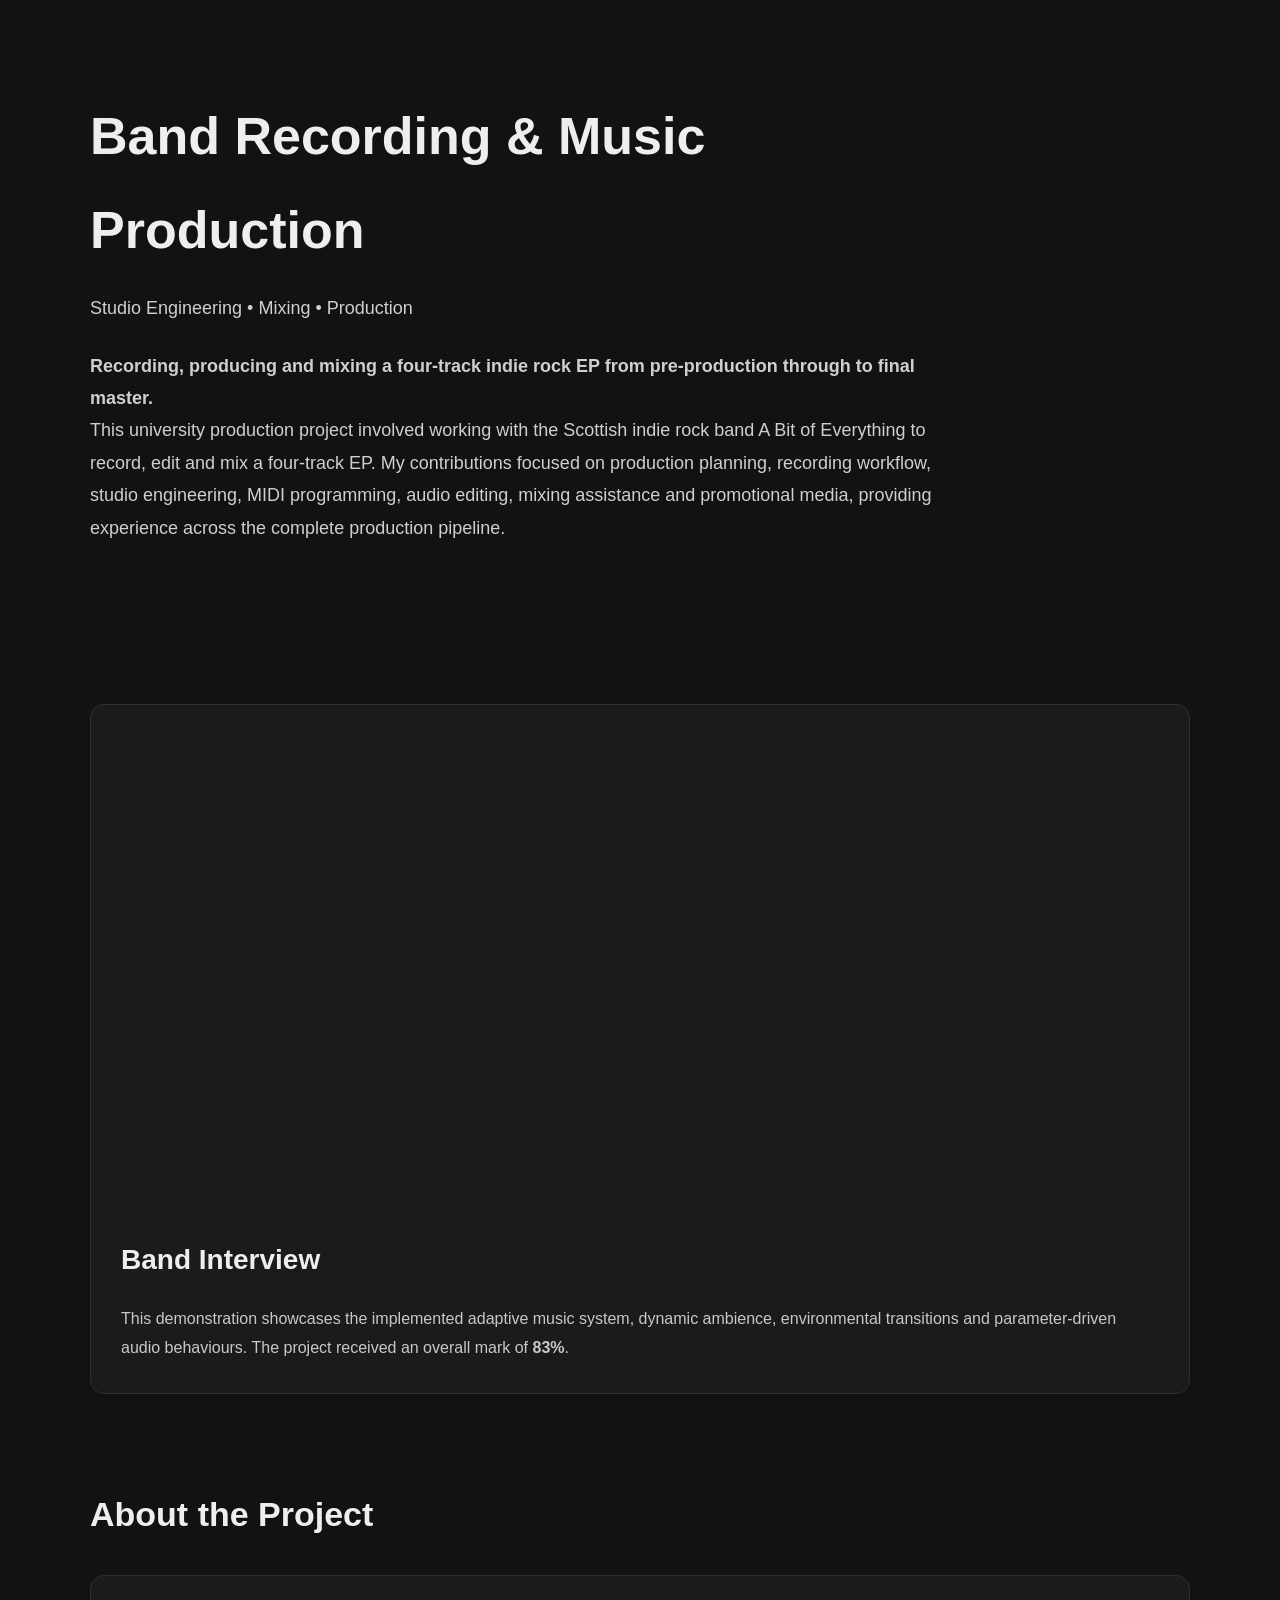
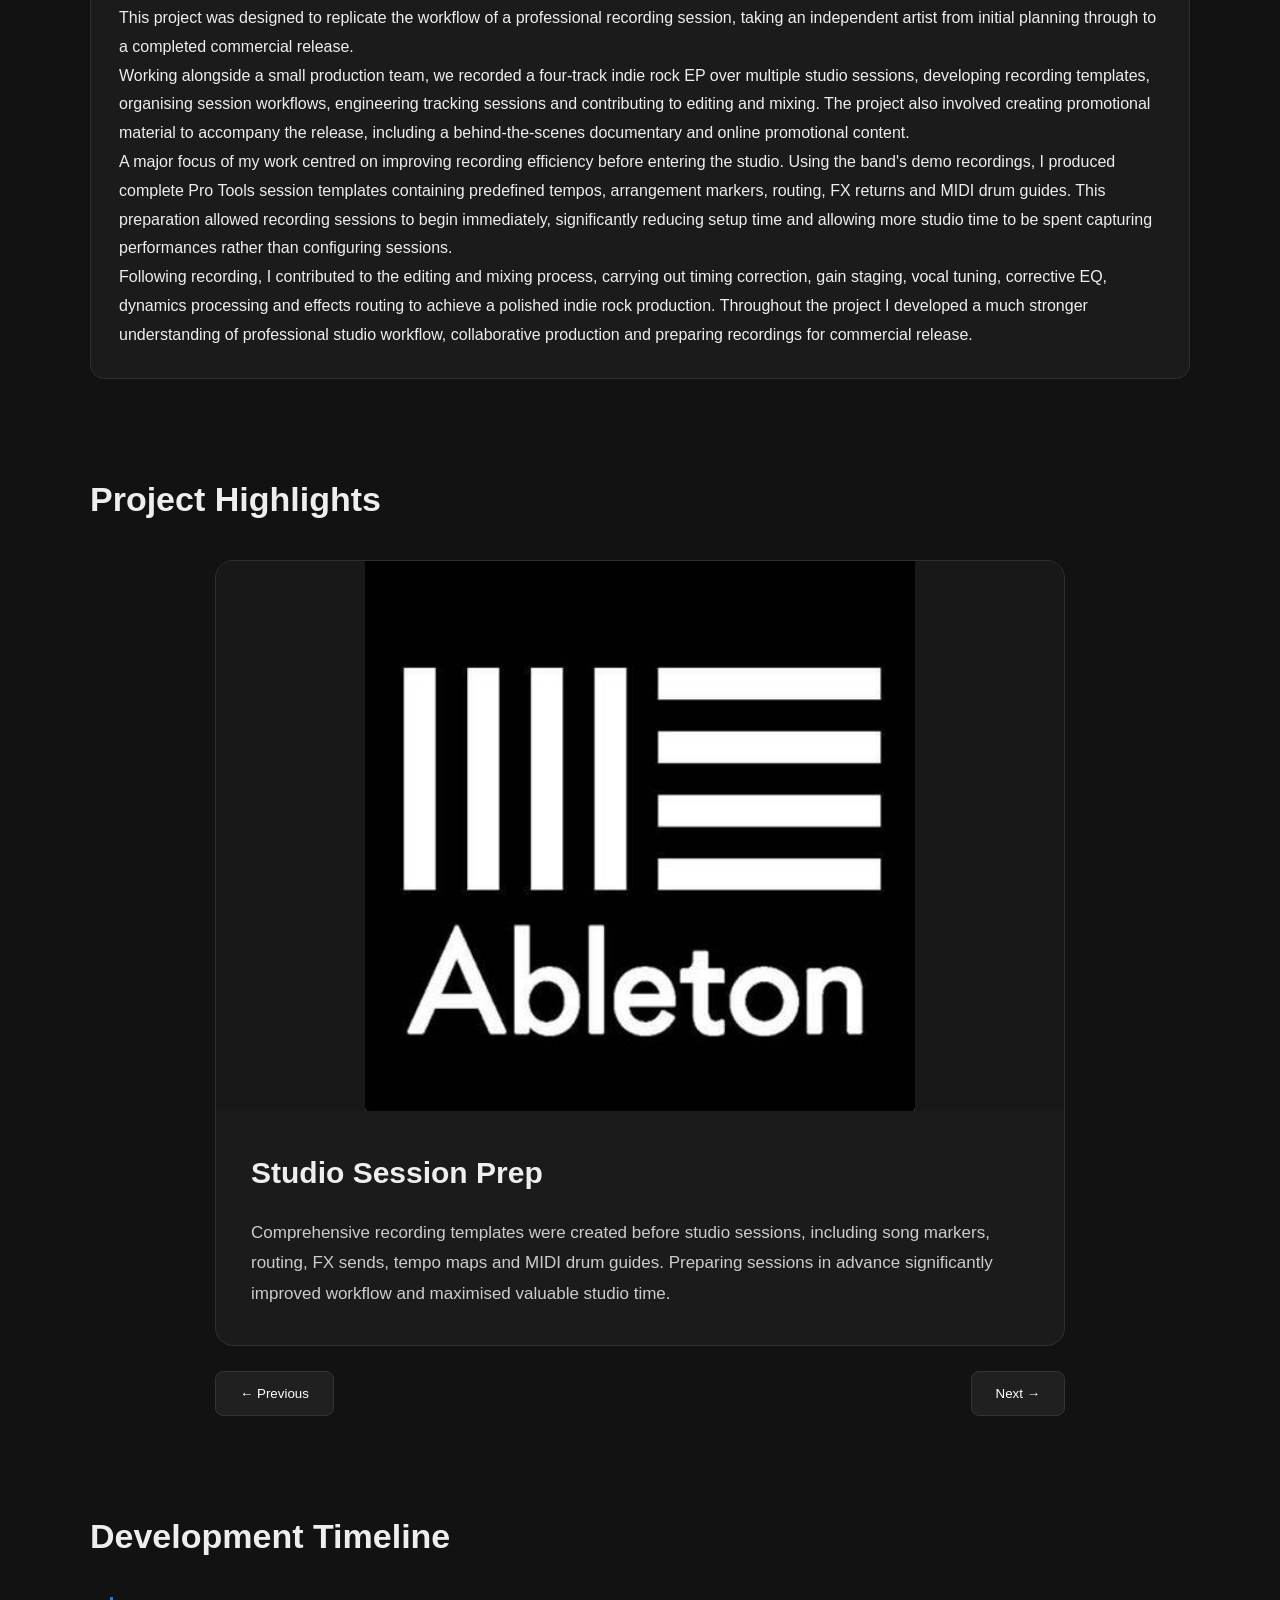
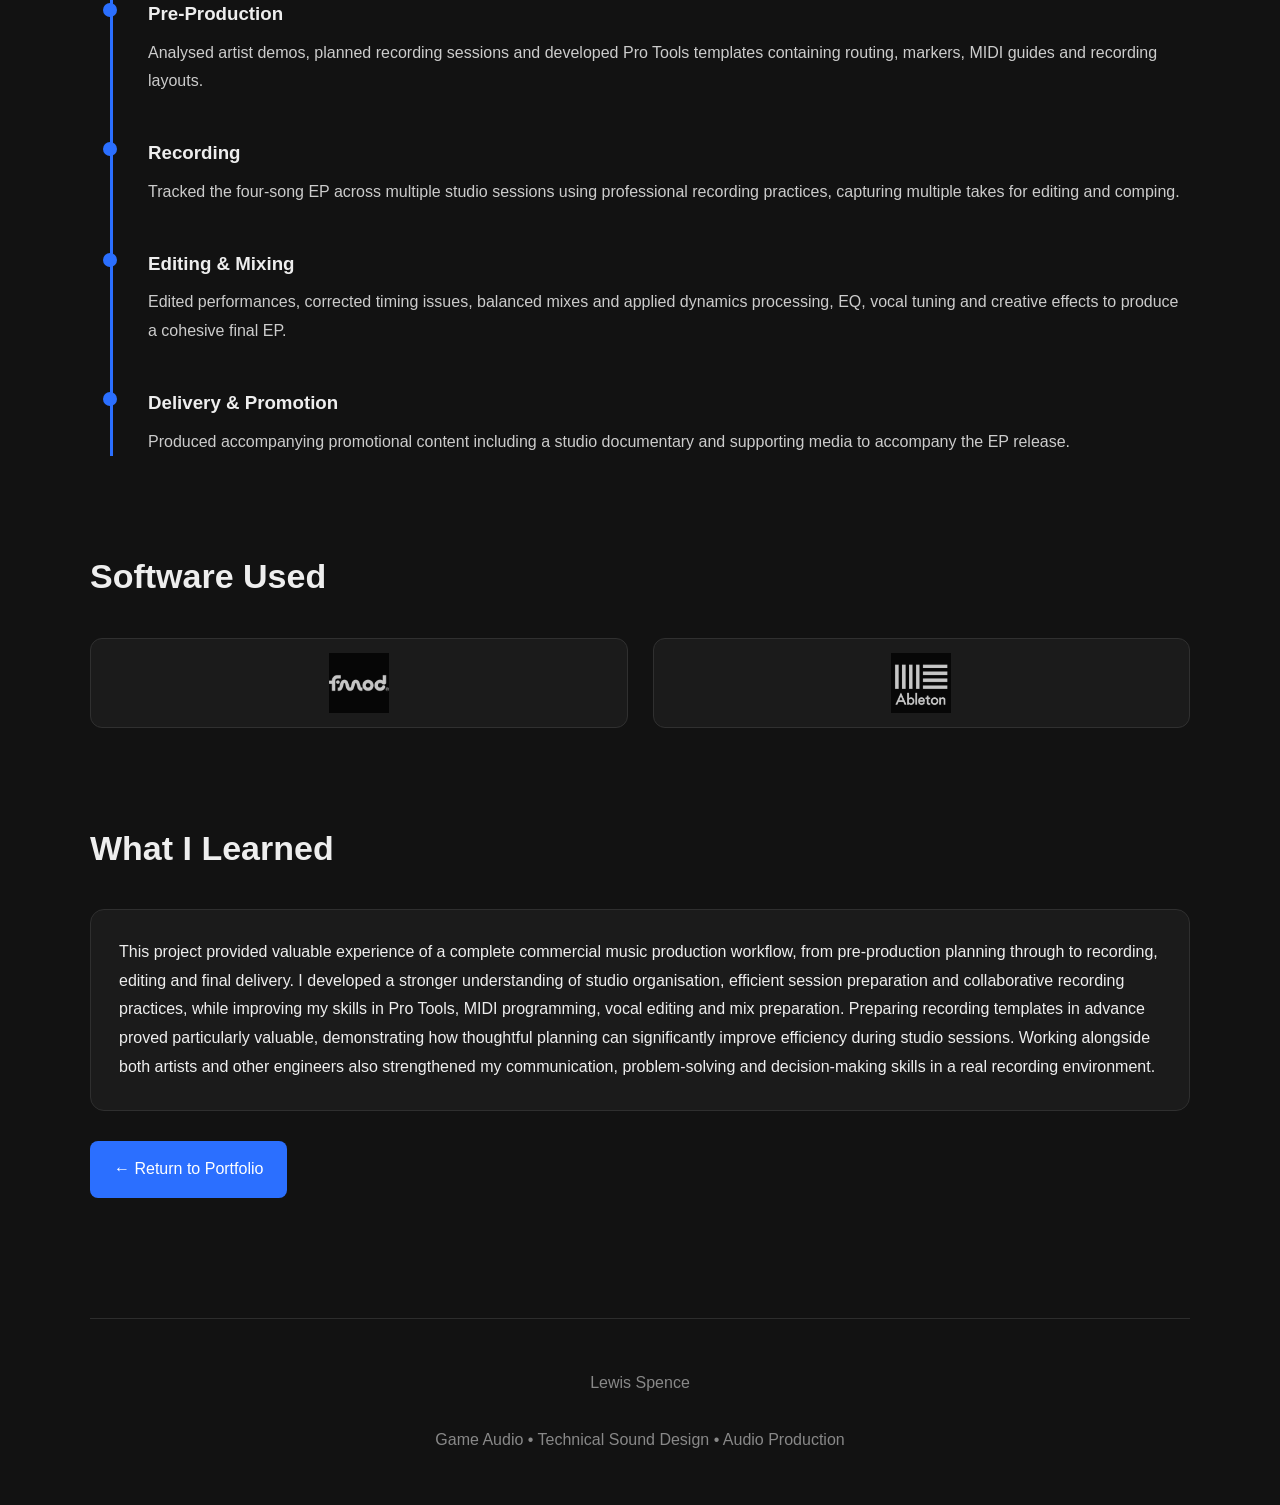
==== band-project.html @ f42ec7d1 "Update and rename film-project.html to band-project.html" ====
<!DOCTYPE html>
<html lang="en">

<head>

<meta charset="UTF-8">

<meta name="viewport" content="width=device-width, initial-scale=1.0">

<title>Band Production | Lewis Spence</title>

<link rel="stylesheet" href="style.css">

</head>

<body>

<div class="container">

<header>

<div class="hero">

<h1>Band Recording & Music Production</h1>

<p class="subtitle">

Studio Engineering • Mixing • Production

</p>

<p>

<strong>Recording, producing and mixing a four-track indie rock EP from pre-production through to final master.</strong>

</p>

<p>
    
This university production project involved working with the Scottish indie rock band A Bit of Everything to record, edit and mix a four-track EP. My contributions focused on production planning, recording workflow, studio engineering, MIDI programming, audio editing, mixing assistance and promotional media, providing experience across the complete production pipeline.

</p>

</div>

</header>


<section>

<div class="video">

<iframe
    width="100%"
    height="500"
    src="https://www.youtube.com/embed/gFK0D_Rjygc"
    title="Interactive Game Audio Demonstration"
    frameborder="0"
    allow="accelerometer; autoplay; clipboard-write; encrypted-media; gyroscope; picture-in-picture; web-share"
    allowfullscreen>
</iframe>

<h3>Band Interview</h3>

<p>

This demonstration showcases the implemented adaptive music system, dynamic ambience, environmental transitions and parameter-driven audio behaviours. The project received an overall mark of <strong>83%</strong>.

</p>

</div>

</section>


<section>

<h2>About the Project</h2>

<div class="card">

<p>This project was designed to replicate the workflow of a professional recording session, taking an independent artist from initial planning through to a completed commercial release.
</p>

<p>Working alongside a small production team, we recorded a four-track indie rock EP over multiple studio sessions, developing recording templates, organising session workflows, engineering tracking sessions and contributing to editing and mixing. The project also involved creating promotional material to accompany the release, including a behind-the-scenes documentary and online promotional content.
</p>

<p>A major focus of my work centred on improving recording efficiency before entering the studio. Using the band's demo recordings, I produced complete Pro Tools session templates containing predefined tempos, arrangement markers, routing, FX returns and MIDI drum guides. This preparation allowed recording sessions to begin immediately, significantly reducing setup time and allowing more studio time to be spent capturing performances rather than configuring sessions.
</p>

<p>Following recording, I contributed to the editing and mixing process, carrying out timing correction, gain staging, vocal tuning, corrective EQ, dynamics processing and effects routing to achieve a polished indie rock production. Throughout the project I developed a much stronger understanding of professional studio workflow, collaborative production and preparing recordings for commercial release.
</p>

</div>

</section>


<section>

<h2>Project Highlights</h2>

<div class="feature-showcase">

<div class="feature">

<div class="feature-image-wrapper">

<img id="feature-image" src="" alt="">

</div>

<div class="feature-content">

<h3 id="feature-title"></h3>

<p id="feature-description"></p>

<div id="carousel-dots"></div>

</div>

</div>

<div class="feature-buttons">

<button id="previous-button" class="carousel-button">

← Previous

</button>

<button id="next-button" class="carousel-button">

Next →

</button>

</div>

</div>

</section>


<section>

<h2>Development Timeline</h2>

<div class="timeline">

<div class="timeline-item">

<h3>Pre-Production</h3>

<p>

Analysed artist demos, planned recording sessions and developed Pro Tools templates containing routing, markers, MIDI guides and recording layouts.

</p>

</div>

<div class="timeline-item">

<h3>Recording</h3>

<p>

Tracked the four-song EP across multiple studio sessions using professional recording practices, capturing multiple takes for editing and comping.

</p>

</div>

<div class="timeline-item">

<h3>Editing & Mixing</h3>

<p>

Edited performances, corrected timing issues, balanced mixes and applied dynamics processing, EQ, vocal tuning and creative effects to produce a cohesive final EP.

</p>

</div>

<div class="timeline-item">

<h3>Delivery & Promotion</h3>

<p>

Produced accompanying promotional content including a studio documentary and supporting media to accompany the EP release.

</p>

</div>

</div>

</section>


<section>

<h2>Software Used</h2>

<div class="skills">

<div class="skill"><img src="images/fmod.png" alt="FMOD"></div>

<div class="skill"><img src="images/ableton.jpg" alt="Ableton"></div>

</div>

</section>


<section>

<h2>What I Learned</h2>

<div class="card">

<p>

This project provided valuable experience of a complete commercial music production workflow, from pre-production planning through to recording, editing and final delivery. I developed a stronger understanding of studio organisation, efficient session preparation and collaborative recording practices, while improving my skills in Pro Tools, MIDI programming, vocal editing and mix preparation. Preparing recording templates in advance proved particularly valuable, demonstrating how thoughtful planning can significantly improve efficiency during studio sessions. Working alongside both artists and other engineers also strengthened my communication, problem-solving and decision-making skills in a real recording environment.

</p>

</div>

<a class="button" href="index.html">

← Return to Portfolio

</a>

</section>


<footer>

Lewis Spence

<br><br>

Game Audio • Technical Sound Design • Audio Production

</footer>

</div>


<script>

const slides = [

{

title:"Studio Session Prep",

image:"images/ableton.jpg",

description:"Comprehensive recording templates were created before studio sessions, including song markers, routing, FX sends, tempo maps and MIDI drum guides. Preparing sessions in advance significantly improved workflow and maximised valuable studio time."

},

{

title:"MIDI Production & Editing",

image:"images/reaper.jpg",

description:"Custom MIDI drum arrangements were recreated from demo recordings to provide performers with accurate timing references during tracking. Additional MIDI programming was used to design a bespoke synthesiser part that became part of the final release."

},

{

title:"Mixing Workflow",

image:"images/max4live.jpg",

description:"Mixing focused on creating a cohesive indie rock sound through corrective EQ, compression, saturation, vocal processing, stereo placement and effects automation. Careful gain staging and phase checking established a solid foundation before creative processing."

},

{

title:"FMOD Implementation",

image:"images/fmod.png",

description:"The entire audio system was implemented in FMOD Studio using event hierarchies, parameters and non-linear playback techniques."

}

];

</script>

<script src="script.js"></script>

</body>

</html>
---- style.css ----
/* ==========================================================
   LEWIS SPENCE PORTFOLIO
   Global Stylesheet
========================================================== */

*{
    margin:0;
    padding:0;
    box-sizing:border-box;
}

html{
    scroll-behavior:smooth;
}

body{

    background:#121212;

    color:#eeeeee;

    font-family:
    "Segoe UI",
    Arial,
    Helvetica,
    sans-serif;

    line-height:1.8;

}

.container{

    width:min(1100px,92%);
    margin:auto;

}

/* ==========================================================
   HERO
========================================================== */

header{

    padding:90px 0 70px;

}

.hero{

    max-width:850px;

}

.hero h1{

    font-size:52px;

    margin-bottom:15px;

}

.subtitle{

    font-size:22px;

    color:#8ea8ff;

    margin-bottom:25px;

}

.hero p{

    color:#cfcfcf;

    font-size:18px;

}

/* ==========================================================
   HEADINGS
========================================================== */

section{

    margin:90px 0;

}

section h2{

    font-size:34px;

    margin-bottom:30px;

}

/* ==========================================================
   BUTTONS
========================================================== */

.button{

    display:inline-block;

    margin-top:30px;

    padding:14px 24px;

    background:#2b6fff;

    color:white;

    text-decoration:none;

    border-radius:8px;

    transition:.25s;

}

.button:hover{

    background:#4c84ff;

    transform:translateY(-2px);

}

/* ==========================================================
   CARDS
========================================================== */

.card{

    background:#1b1b1b;

    border:1px solid #2f2f2f;

    border-radius:14px;

    padding:28px;

}

.grid{

    display:grid;

    grid-template-columns:
    repeat(auto-fit,minmax(270px,1fr));

    gap:25px;

}

/* ===========================================
FEATURE SHOWCASE
=========================================== */

.feature-showcase{

max-width:850px;

margin:auto;

}

.feature{

background:#1b1b1b;

border:1px solid #2f2f2f;

border-radius:18px;

overflow:hidden;

}

.feature-image-wrapper{

background:#181818;

}

.feature img{

width:100%;

height:550px;

object-fit:contain;
   
background:#181818;
   
display:block;

cursor:pointer;

transition:opacity .25s ease;

}

.feature-content{

padding:35px;

}

.feature-content h3{

font-size:30px;

margin-bottom:18px;

transition:opacity .25s ease;

}

.feature-content p{

font-size:17px;

color:#cccccc;

transition:opacity .25s ease;

}

.feature-buttons{

margin-top:25px;

display:flex;

justify-content:space-between;

}

.carousel-button{

padding:14px 24px;

background:#202020;

border:1px solid #333;

border-radius:8px;

color:white;

cursor:pointer;

transition:.25s;

}

.carousel-button:hover{

background:#2b6fff;

border-color:#2b6fff;

}

/* ==========================================================
   VIDEO
========================================================== */

.video{

    background:#1b1b1b;

    border:1px solid #303030;

    border-radius:14px;

    padding:30px;

}

.video h3{

    margin-bottom:15px;

    font-size:28px;

}

.video p{

    color:#c8c8c8;

    margin-top:20px;

}

video{

    width:100%;

    border-radius:12px;

    background:black;

}

/* ==========================================================
   TIMELINE
========================================================== */

.timeline{

    border-left:3px solid #2b6fff;

    margin-left:20px;

    padding-left:35px;

}

.timeline-item{

    position:relative;

    margin-bottom:40px;

}

.timeline-item::before{

    content:"";

    position:absolute;

    left:-45px;

    top:6px;

    width:14px;

    height:14px;

    border-radius:50%;

    background:#2b6fff;

}

.timeline-item h3{

    margin-bottom:8px;

}

.timeline-item p{

    color:#cccccc;

}

/* ==========================================================
   SOFTWARE WALL
========================================================== */

.skills{

    display:grid;

    grid-template-columns:
    repeat(auto-fit,minmax(100px,1fr));

    gap:25px;

}

.skill{

    height:90px;

    display:flex;

    justify-content:center;

    align-items:center;

    background:#1b1b1b;

    border:1px solid #303030;

    border-radius:12px;

    transition:.25s;

}

.skill:hover{

    transform:translateY(-4px);

    border-color:#2b6fff;

    background:#202020;

}

.skill img{

    width:60px;

    height:60px;

    object-fit:contain;

    filter:grayscale(100%);

    opacity:.75;

    transition:.25s;

}

.skill:hover img{

    filter:none;

    opacity:1;

    transform:scale(1.08);

}

/* ==========================================================
   PROJECT GRID (Homepage)
========================================================== */

.projects{

    display:grid;

    grid-template-columns:
    repeat(auto-fit,minmax(320px,1fr));

    gap:30px;

}

.project{

    background:#1b1b1b;

    border:1px solid #303030;

    border-radius:14px;

    padding:28px;

    transition:.25s;

}

.project:hover{

    border-color:#2b6fff;

    transform:translateY(-5px);

}

.project h3{

    margin-bottom:15px;

}

.project p{

    color:#cccccc;

}

.project a{

    display:inline-block;

    margin-top:20px;

    color:#6da5ff;

    text-decoration:none;

}

.project a:hover{

    text-decoration:underline;

}

/* ==========================================================
   FOOTER
========================================================== */

footer{

    margin-top:120px;

    padding:50px 0;

    border-top:1px solid #2d2d2d;

    text-align:center;

    color:#888;

}

/* ==========================================================
   RESPONSIVE
========================================================== */

@media(max-width:850px){

.hero h1{

font-size:42px;

}

.subtitle{

font-size:18px;

}

.carousel{

flex-direction:column;

}

.arrow{

width:100%;

border-radius:8px;

}

.timeline{

margin-left:10px;

padding-left:25px;

}

.timeline-item::before{

left:-35px;

}

}

@media(max-width:600px){

.hero h1{

font-size:34px;

}

section h2{

font-size:28px;

}

.feature{

padding:20px;

}

.card{

padding:20px;

}

}

.video iframe{

    width:100%;

    aspect-ratio:16/9;

    border:none;

    border-radius:12px;

    display:block;

}
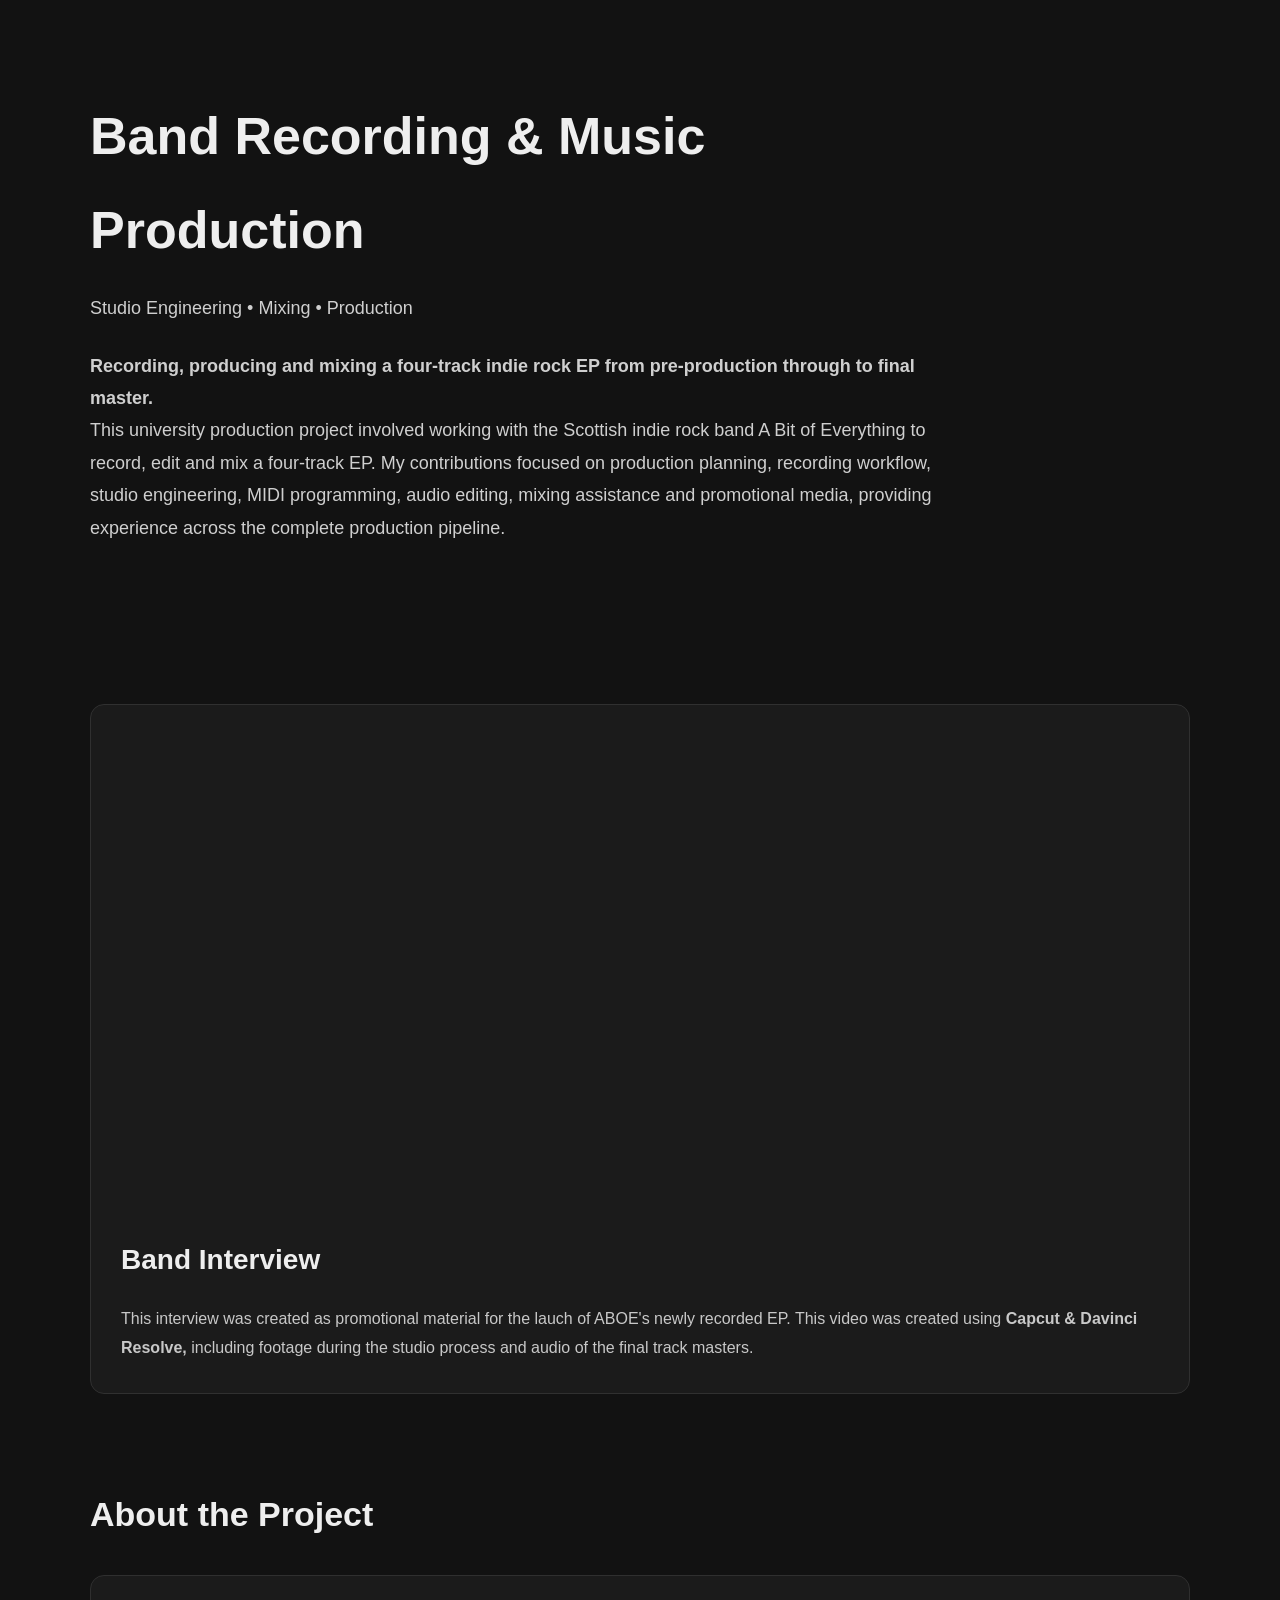
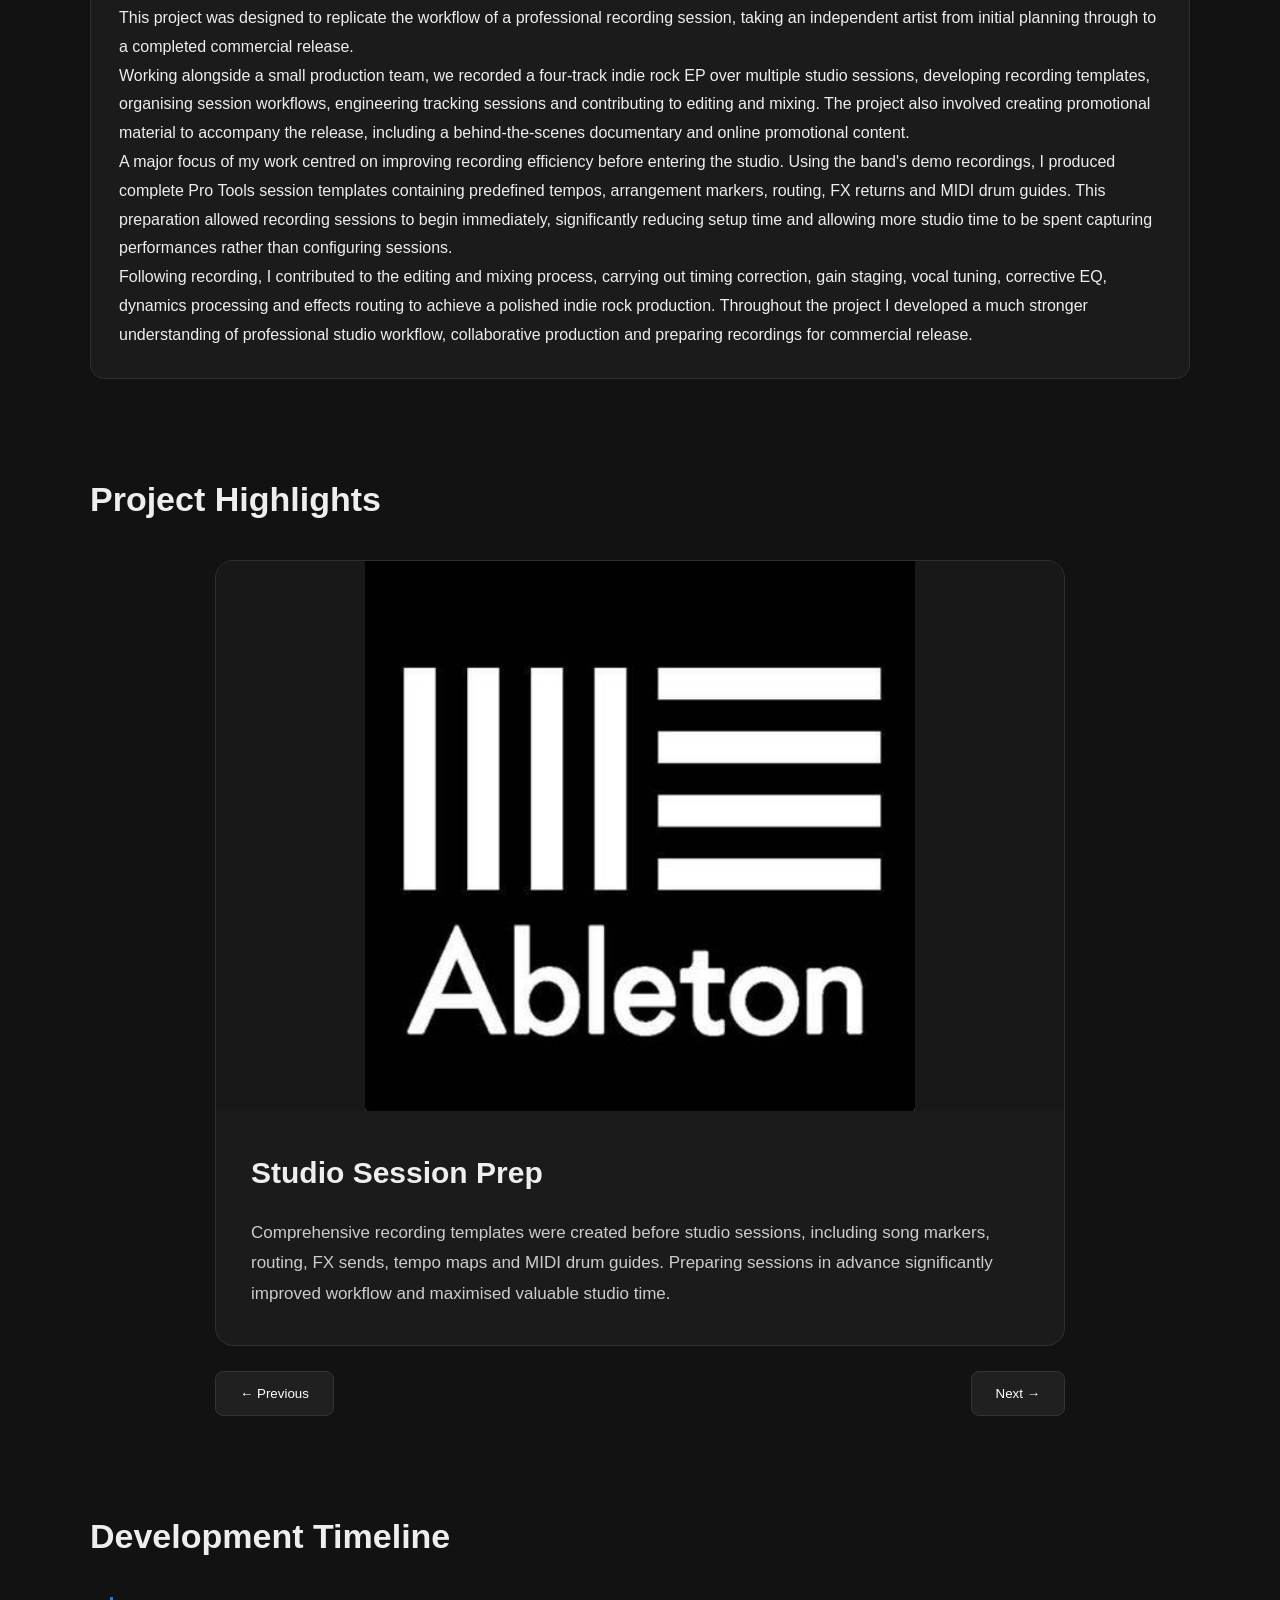
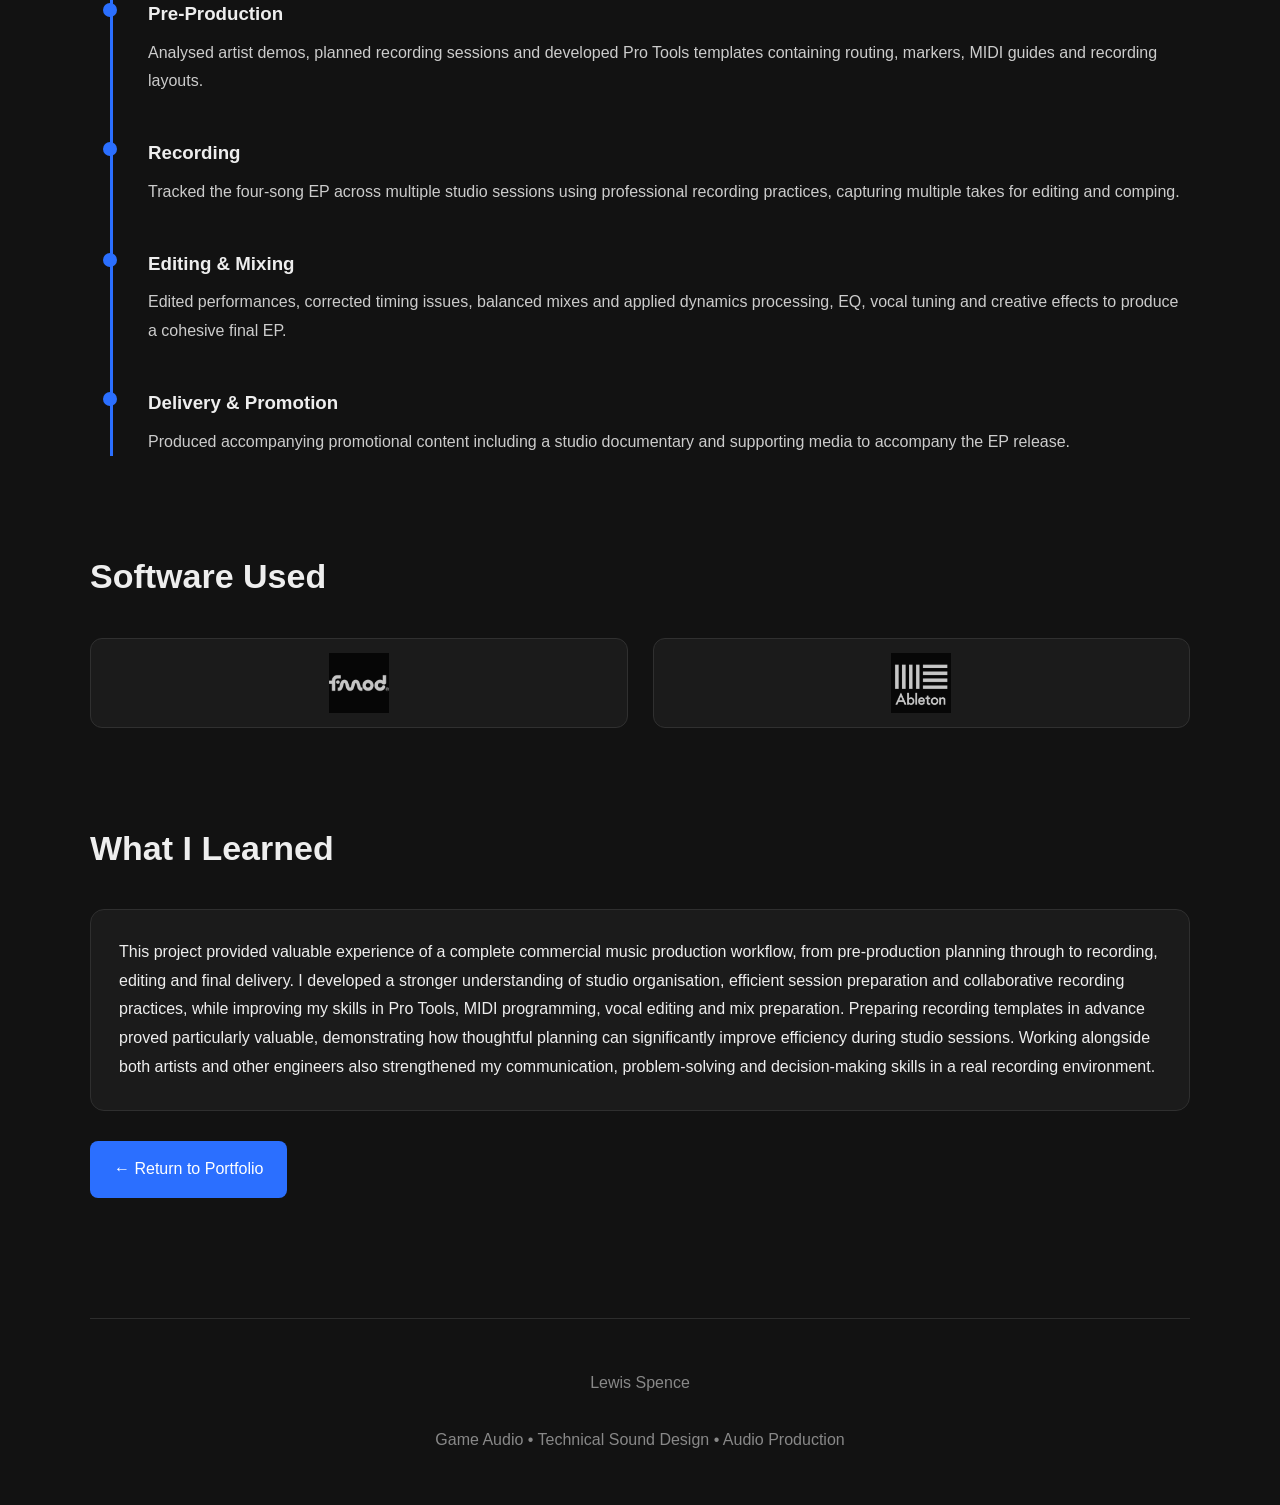
==== commit 00eb8769: "Update band-project.html" ====
--- a/band-project.html
+++ b/band-project.html
@@ -53,8 +53,8 @@
 <iframe
     width="100%"
     height="500"
-    src="https://www.youtube.com/embed/gFK0D_Rjygc"
-    title="Interactive Game Audio Demonstration"
+    src="https://www.youtube.com/embed/YOPlHGDdzbo"
+    title="A Bit of Everything"
     frameborder="0"
     allow="accelerometer; autoplay; clipboard-write; encrypted-media; gyroscope; picture-in-picture; web-share"
     allowfullscreen>
@@ -64,7 +64,7 @@
 
 <p>
 
-This demonstration showcases the implemented adaptive music system, dynamic ambience, environmental transitions and parameter-driven audio behaviours. The project received an overall mark of <strong>83%</strong>.
+This interview was created as promotional material for the lauch of ABOE's newly recorded EP. This video was created using <strong>Capcut & Davinci Resolve,</strong> including footage during the studio process and audio of the final track masters.
 
 </p>
 
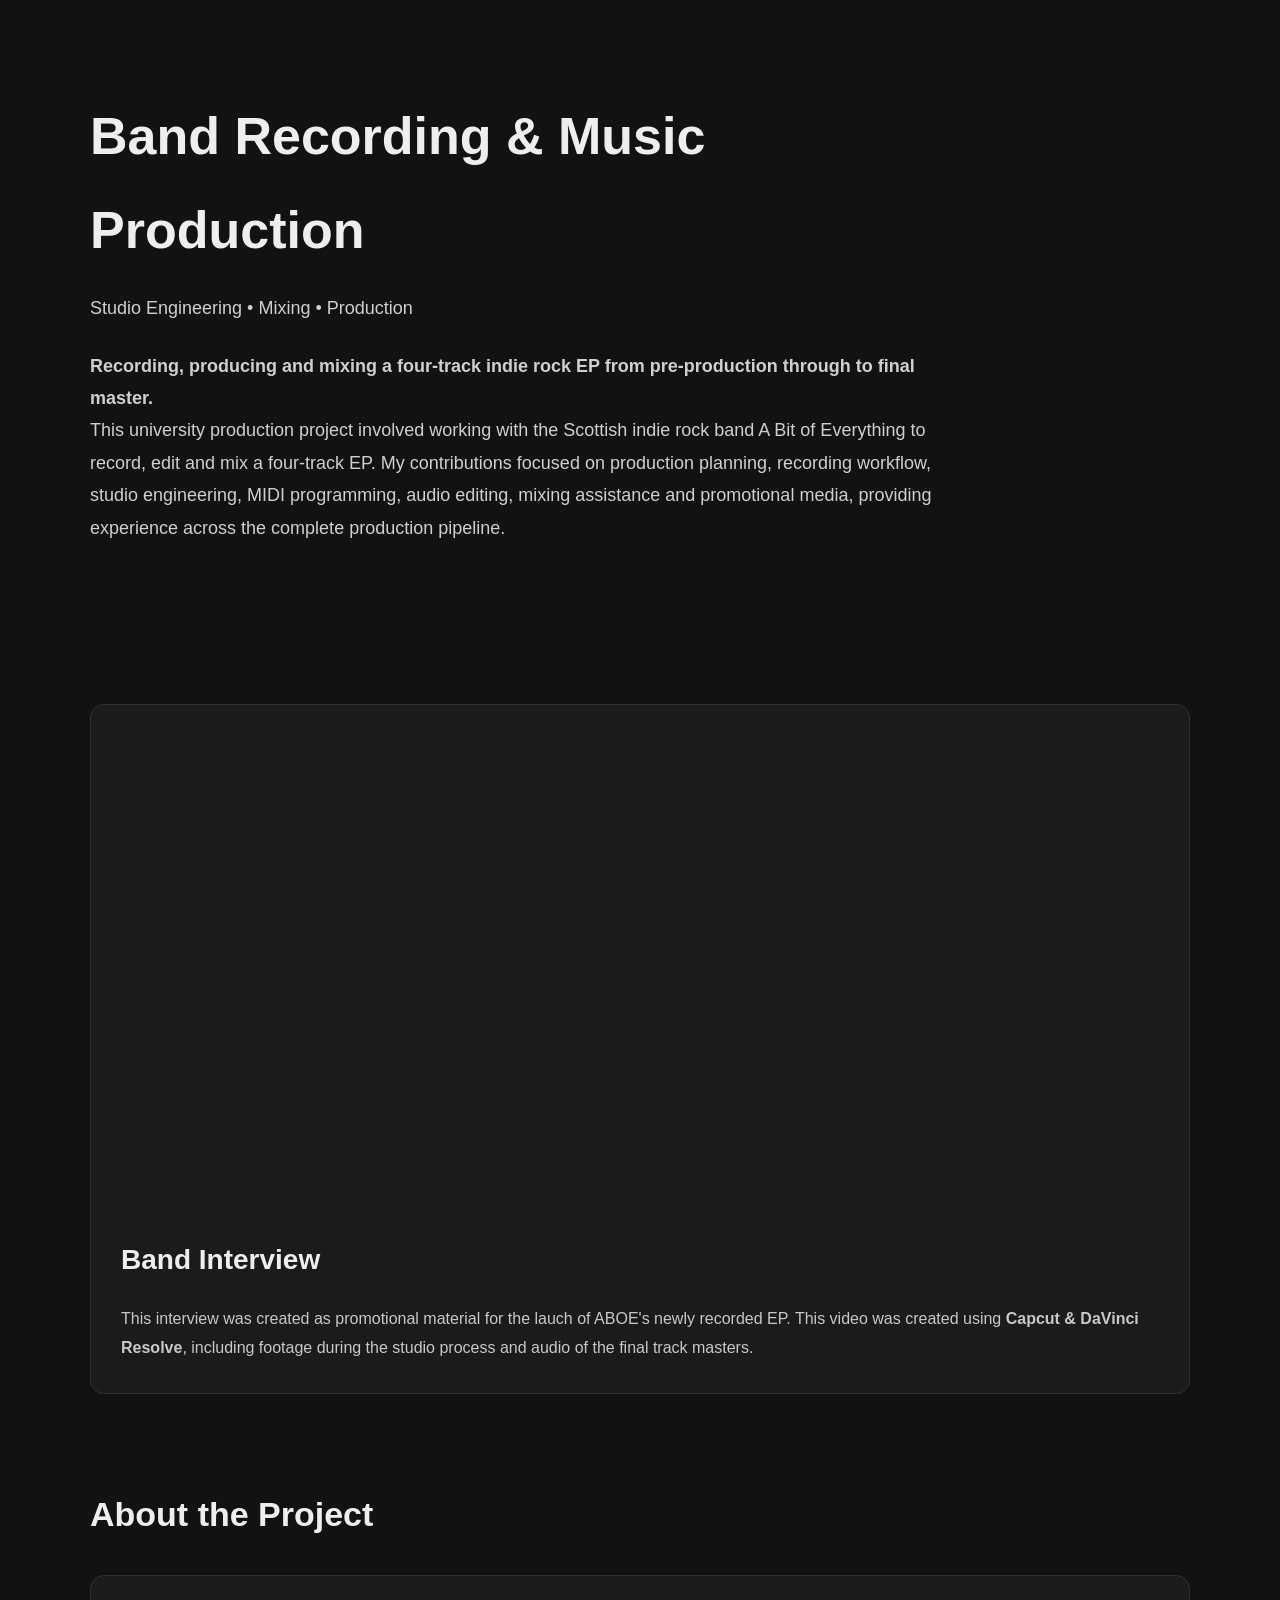
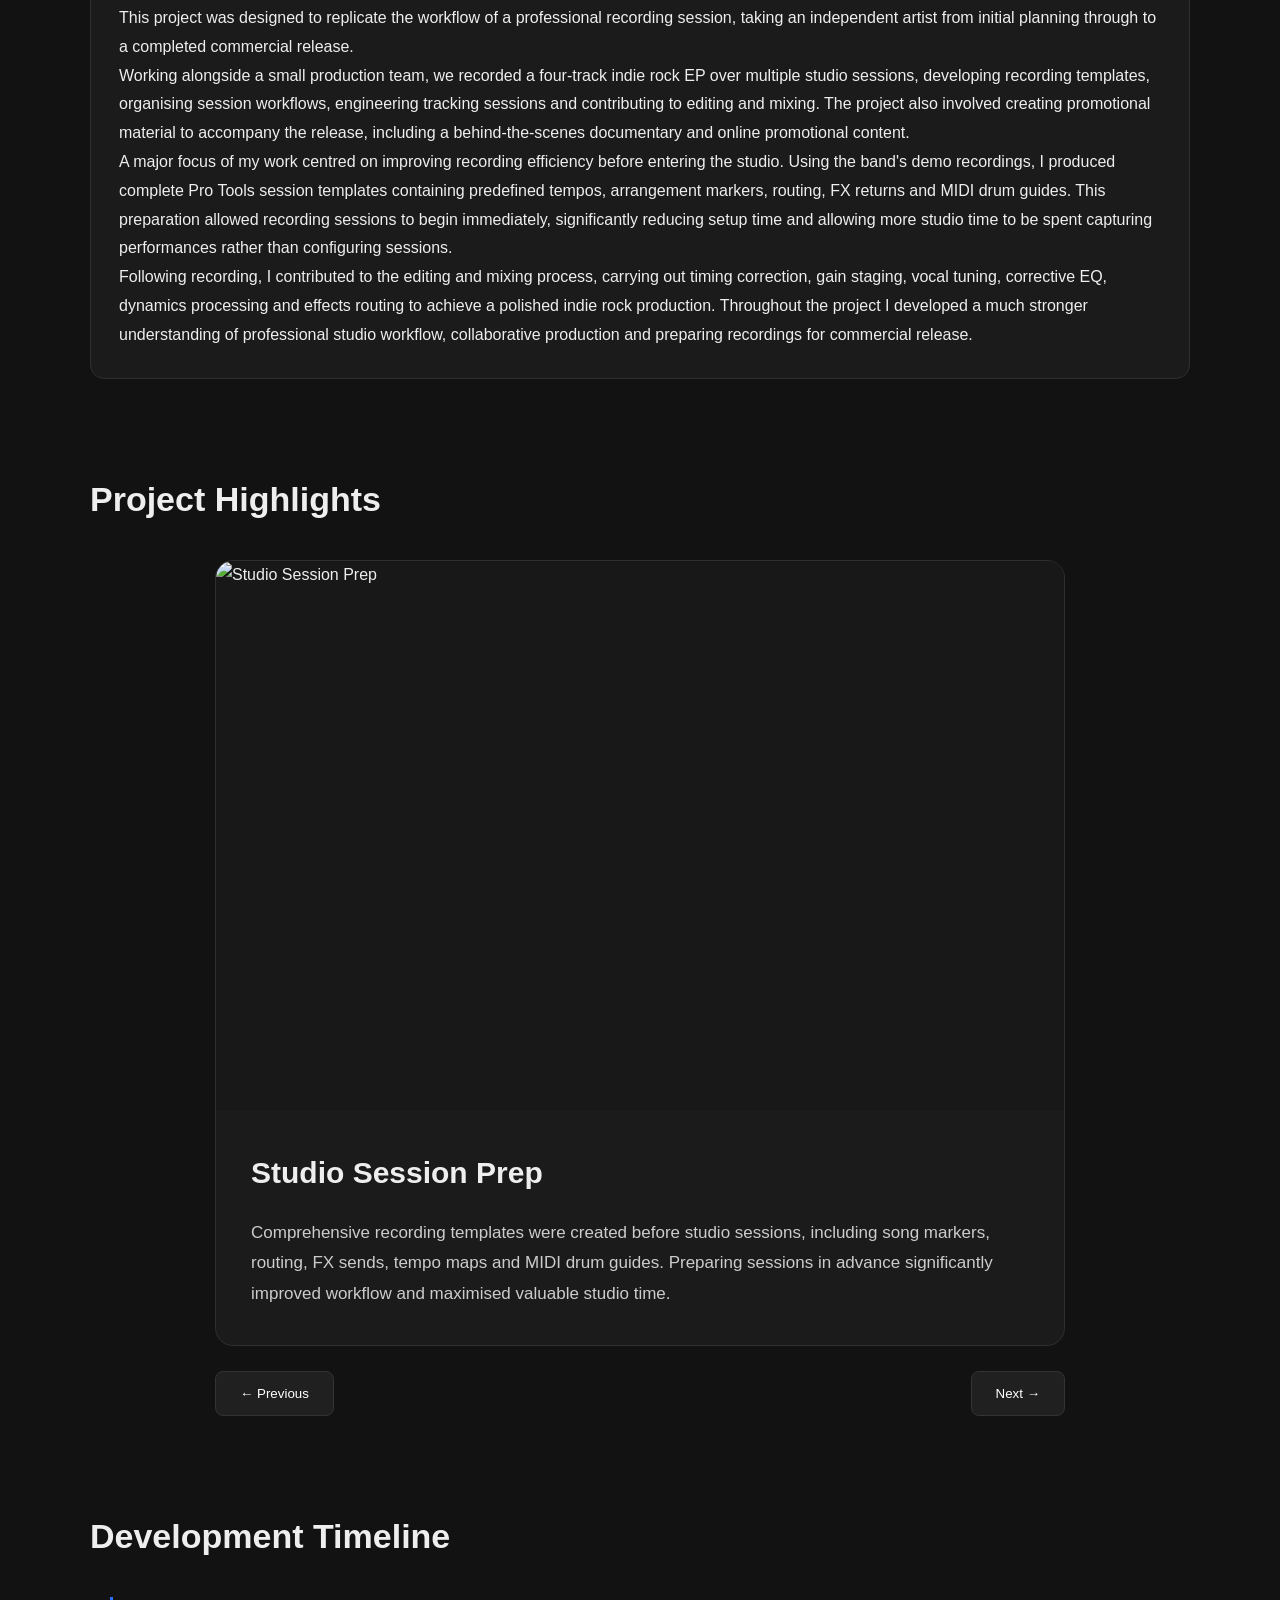
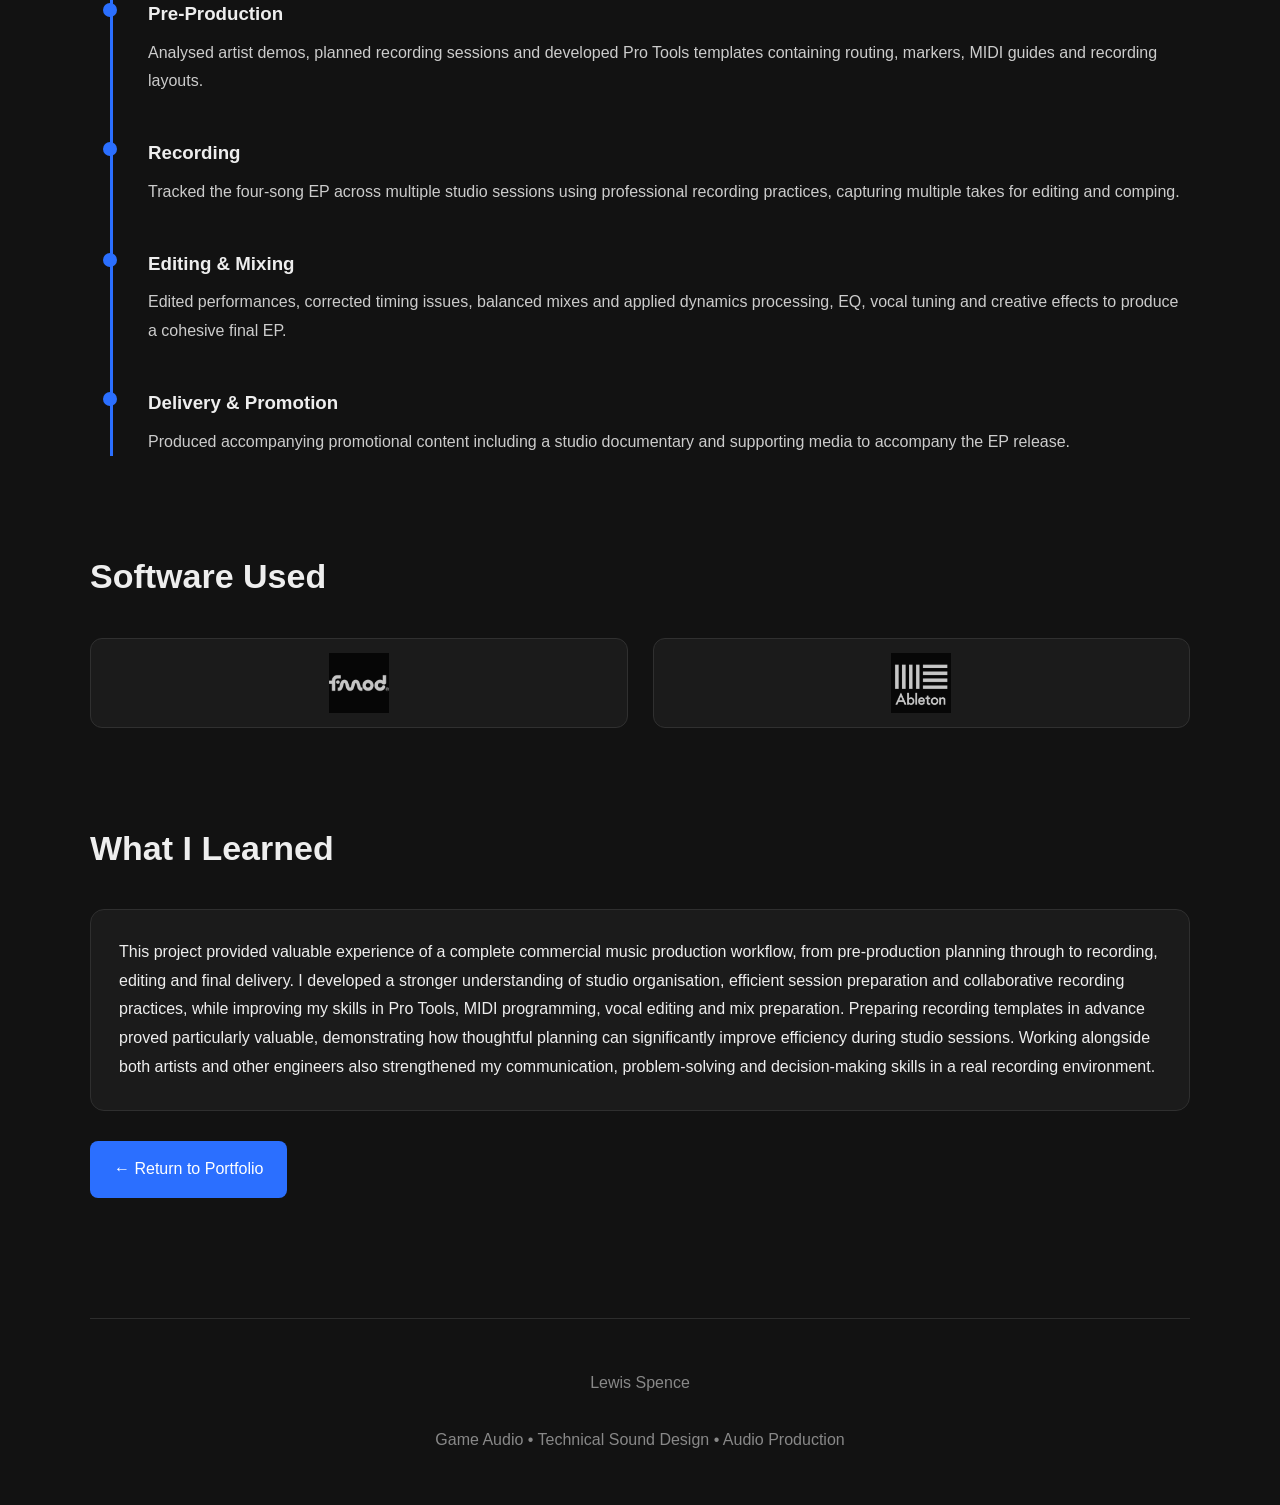
==== commit af86b009: "Update band-project.html" ====
--- a/band-project.html
+++ b/band-project.html
@@ -64,7 +64,7 @@
 
 <p>
 
-This interview was created as promotional material for the lauch of ABOE's newly recorded EP. This video was created using <strong>Capcut & Davinci Resolve,</strong> including footage during the studio process and audio of the final track masters.
+This interview was created as promotional material for the lauch of ABOE's newly recorded EP. This video was created using <strong>Capcut & DaVinci Resolve</strong>, including footage during the studio process and audio of the final track masters.
 
 </p>
 
@@ -261,7 +261,7 @@
 
 title:"Studio Session Prep",
 
-image:"images/ableton.jpg",
+image:"images/ABOE Studio.png",
 
 description:"Comprehensive recording templates were created before studio sessions, including song markers, routing, FX sends, tempo maps and MIDI drum guides. Preparing sessions in advance significantly improved workflow and maximised valuable studio time."
 
@@ -271,7 +271,7 @@
 
 title:"MIDI Production & Editing",
 
-image:"images/reaper.jpg",
+image:"images/ABOE Drum MIDI.png",
 
 description:"Custom MIDI drum arrangements were recreated from demo recordings to provide performers with accurate timing references during tracking. Additional MIDI programming was used to design a bespoke synthesiser part that became part of the final release."
 
@@ -279,24 +279,14 @@
 
 {
 
-title:"Mixing Workflow",
-
-image:"images/max4live.jpg",
-
-description:"Mixing focused on creating a cohesive indie rock sound through corrective EQ, compression, saturation, vocal processing, stereo placement and effects automation. Careful gain staging and phase checking established a solid foundation before creative processing."
+title:"Video Creation",
+
+image:"images/ABOE Capcut.png",
+
+description:"Promotional videos were composed using DaVinci Resolve & Capcut, showcasing moments during recording, setup, and interview."
 
 },
 
-{
-
-title:"FMOD Implementation",
-
-image:"images/fmod.png",
-
-description:"The entire audio system was implemented in FMOD Studio using event hierarchies, parameters and non-linear playback techniques."
-
-}
-
 ];
 
 </script>
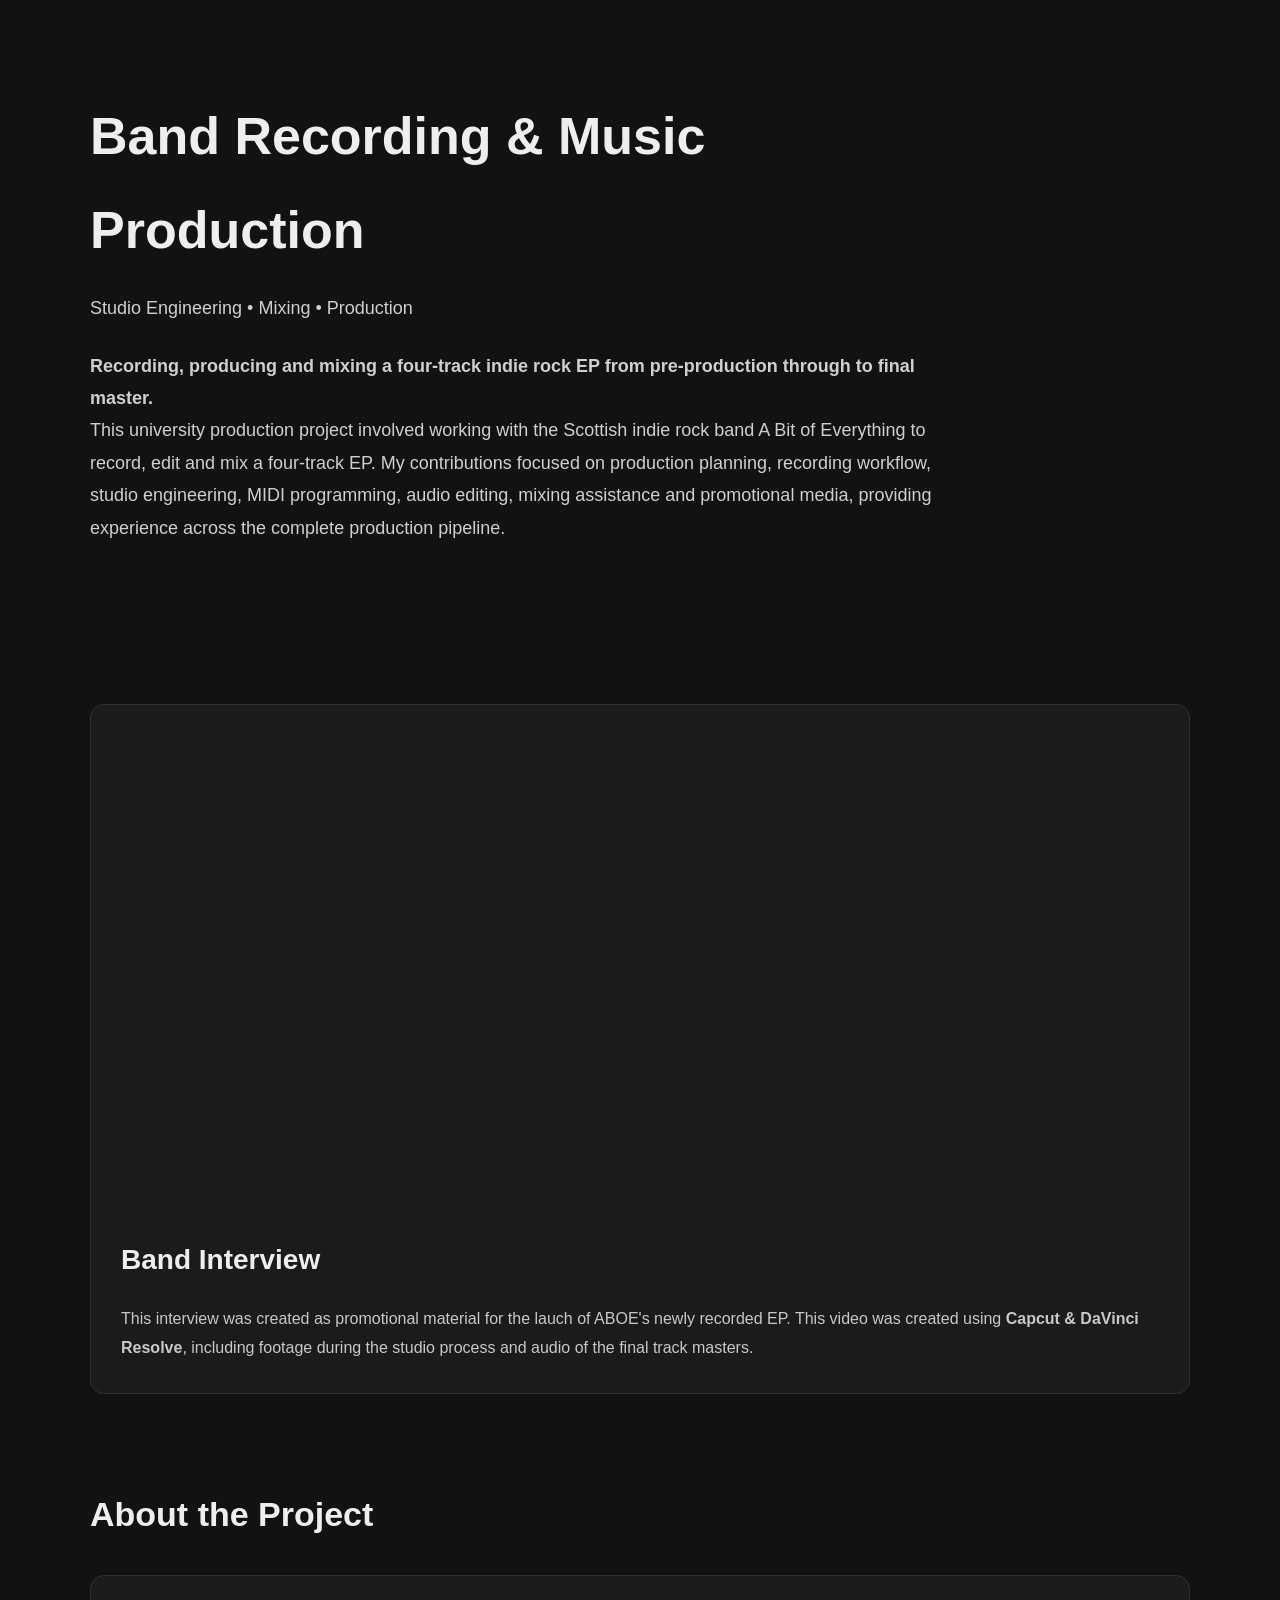
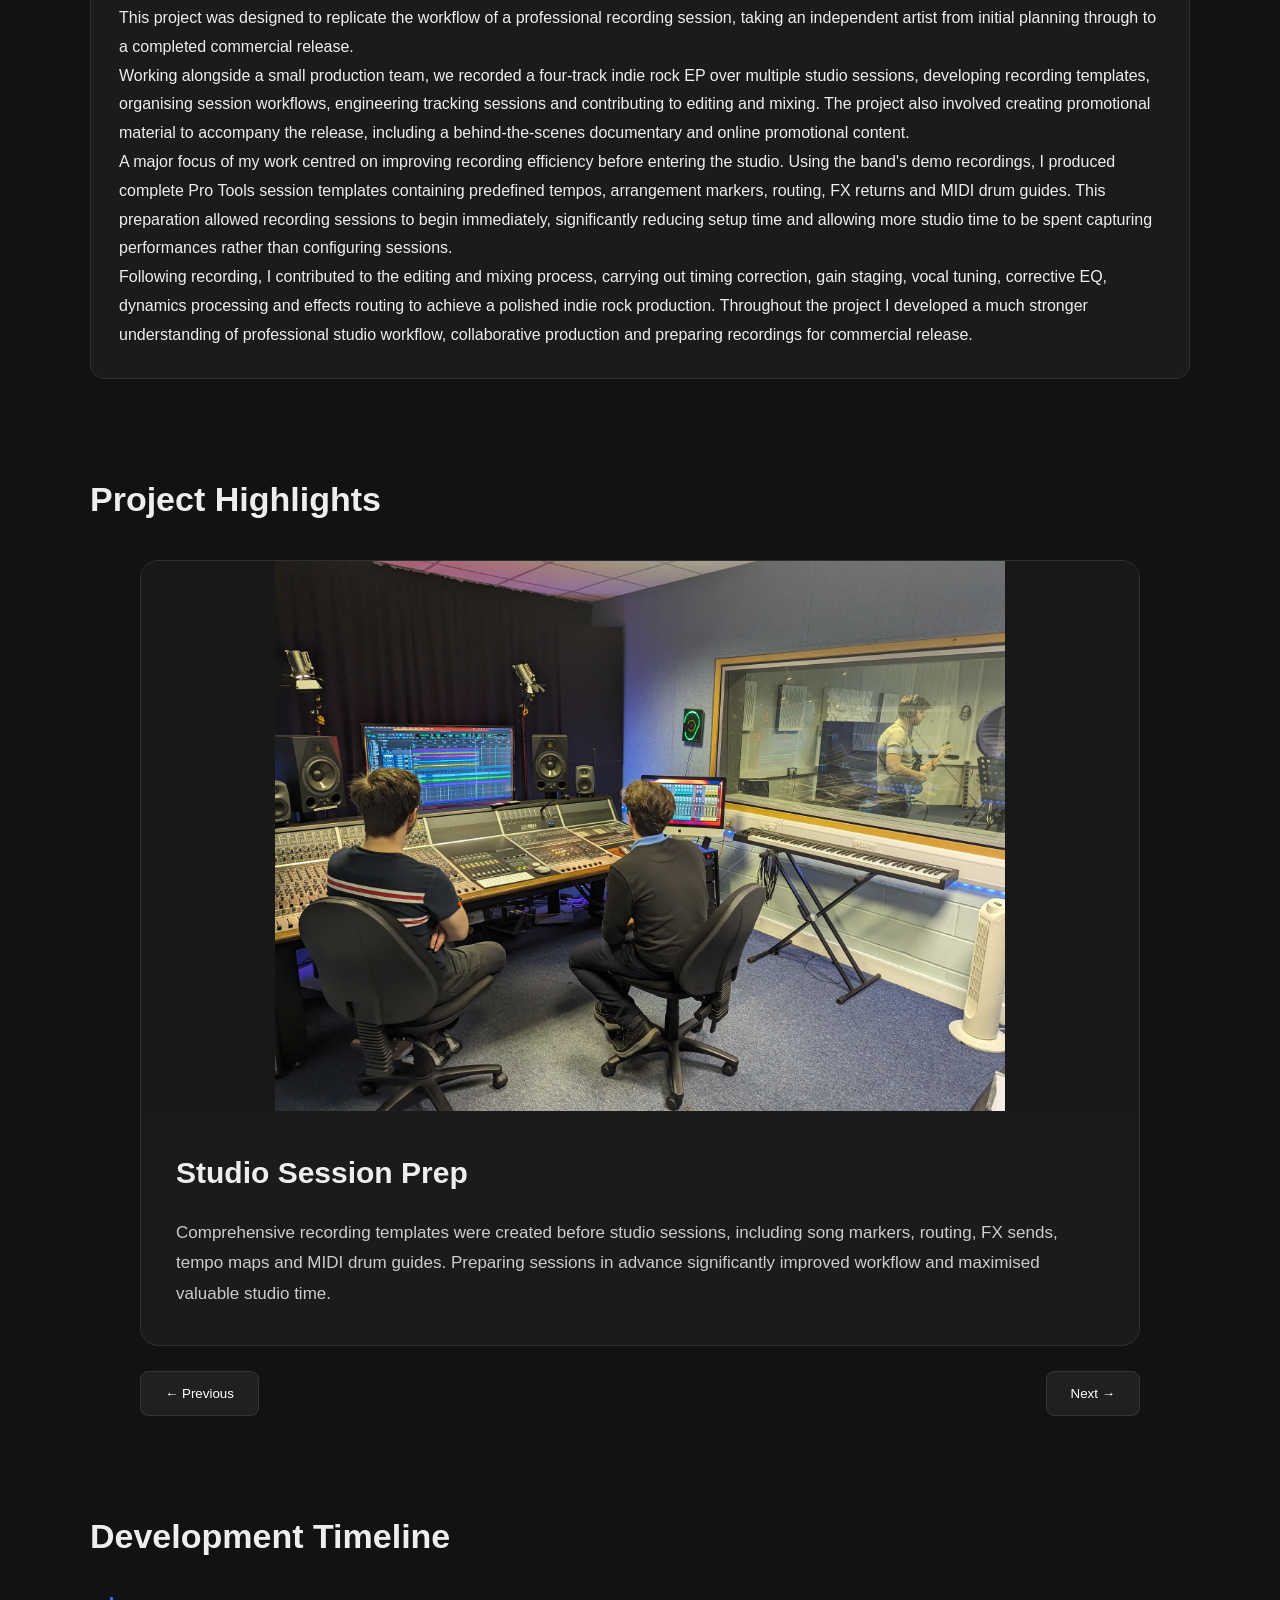
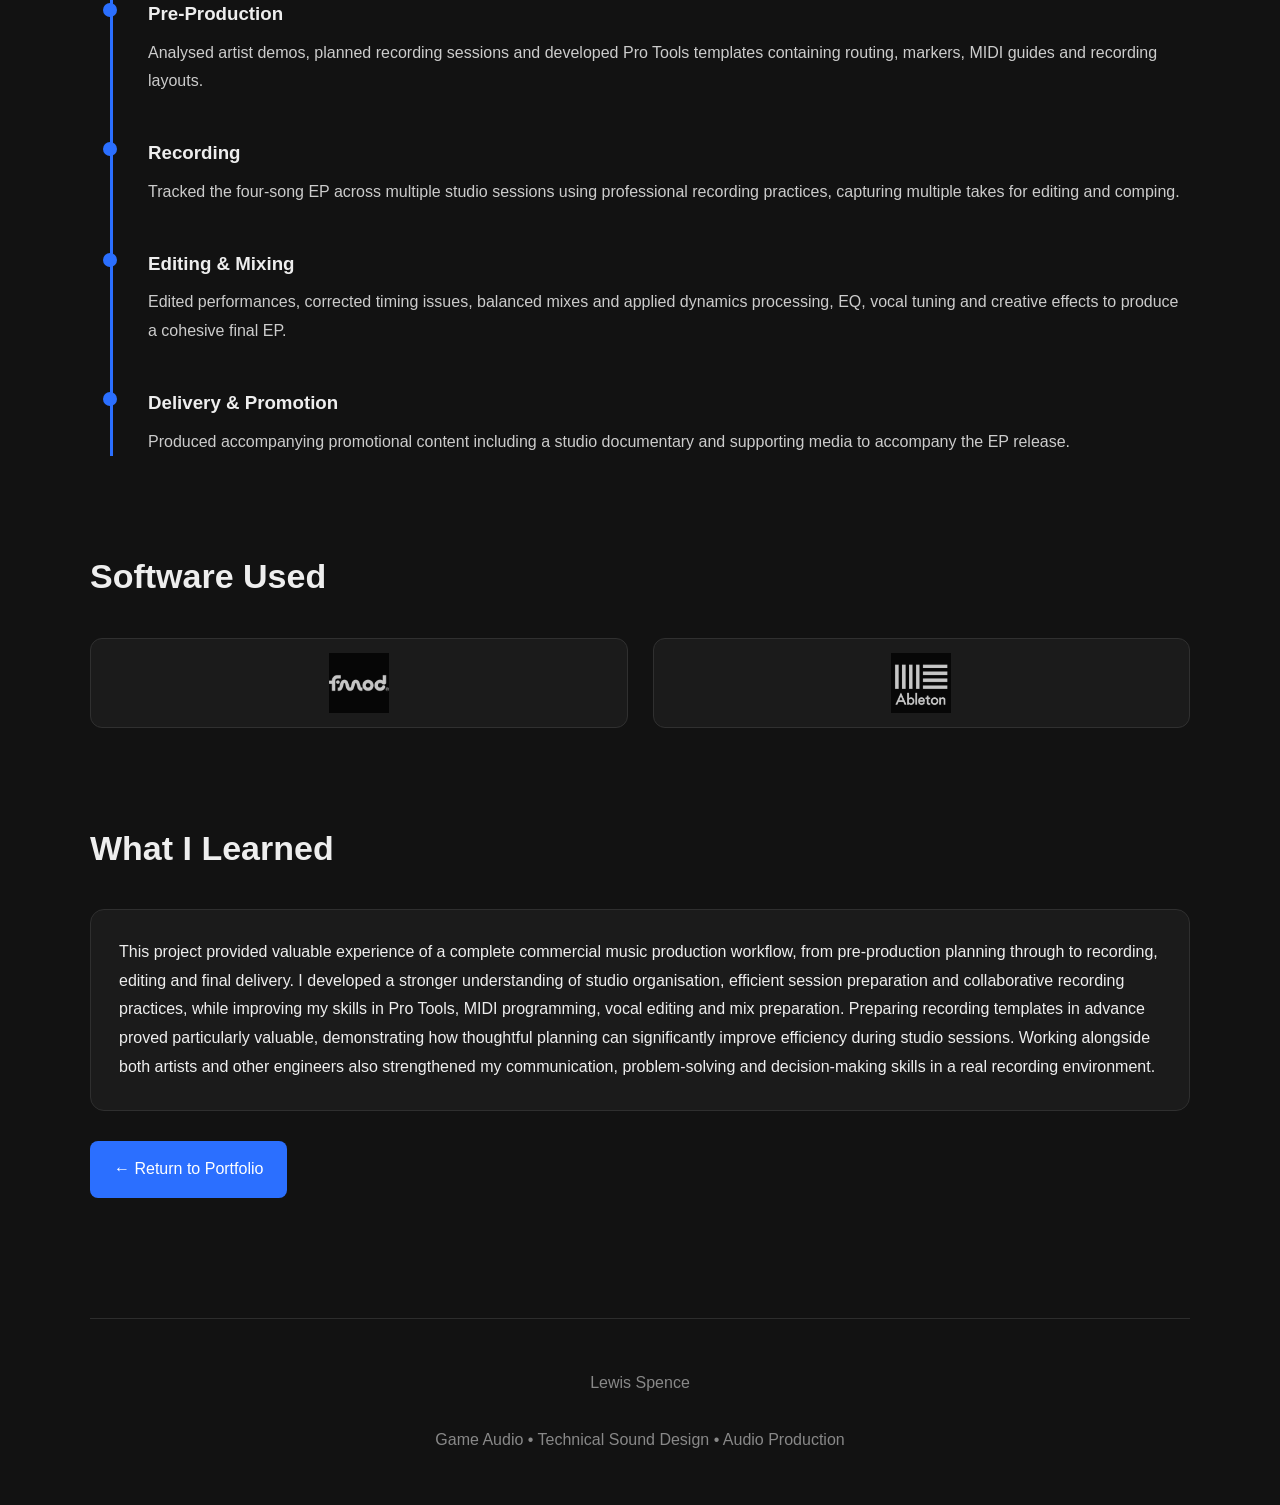
==== commit de138a76: "Update band-project.html" ====
--- a/band-project.html
+++ b/band-project.html
@@ -261,7 +261,7 @@
 
 title:"Studio Session Prep",
 
-image:"images/ABOE Studio.png",
+image:"images/ABOE Studio.jpg",
 
 description:"Comprehensive recording templates were created before studio sessions, including song markers, routing, FX sends, tempo maps and MIDI drum guides. Preparing sessions in advance significantly improved workflow and maximised valuable studio time."
 
--- a/style.css
+++ b/style.css
@@ -161,7 +161,7 @@
 
 .feature-showcase{
 
-max-width:850px;
+max-width:1000px;
 
 margin:auto;
 
